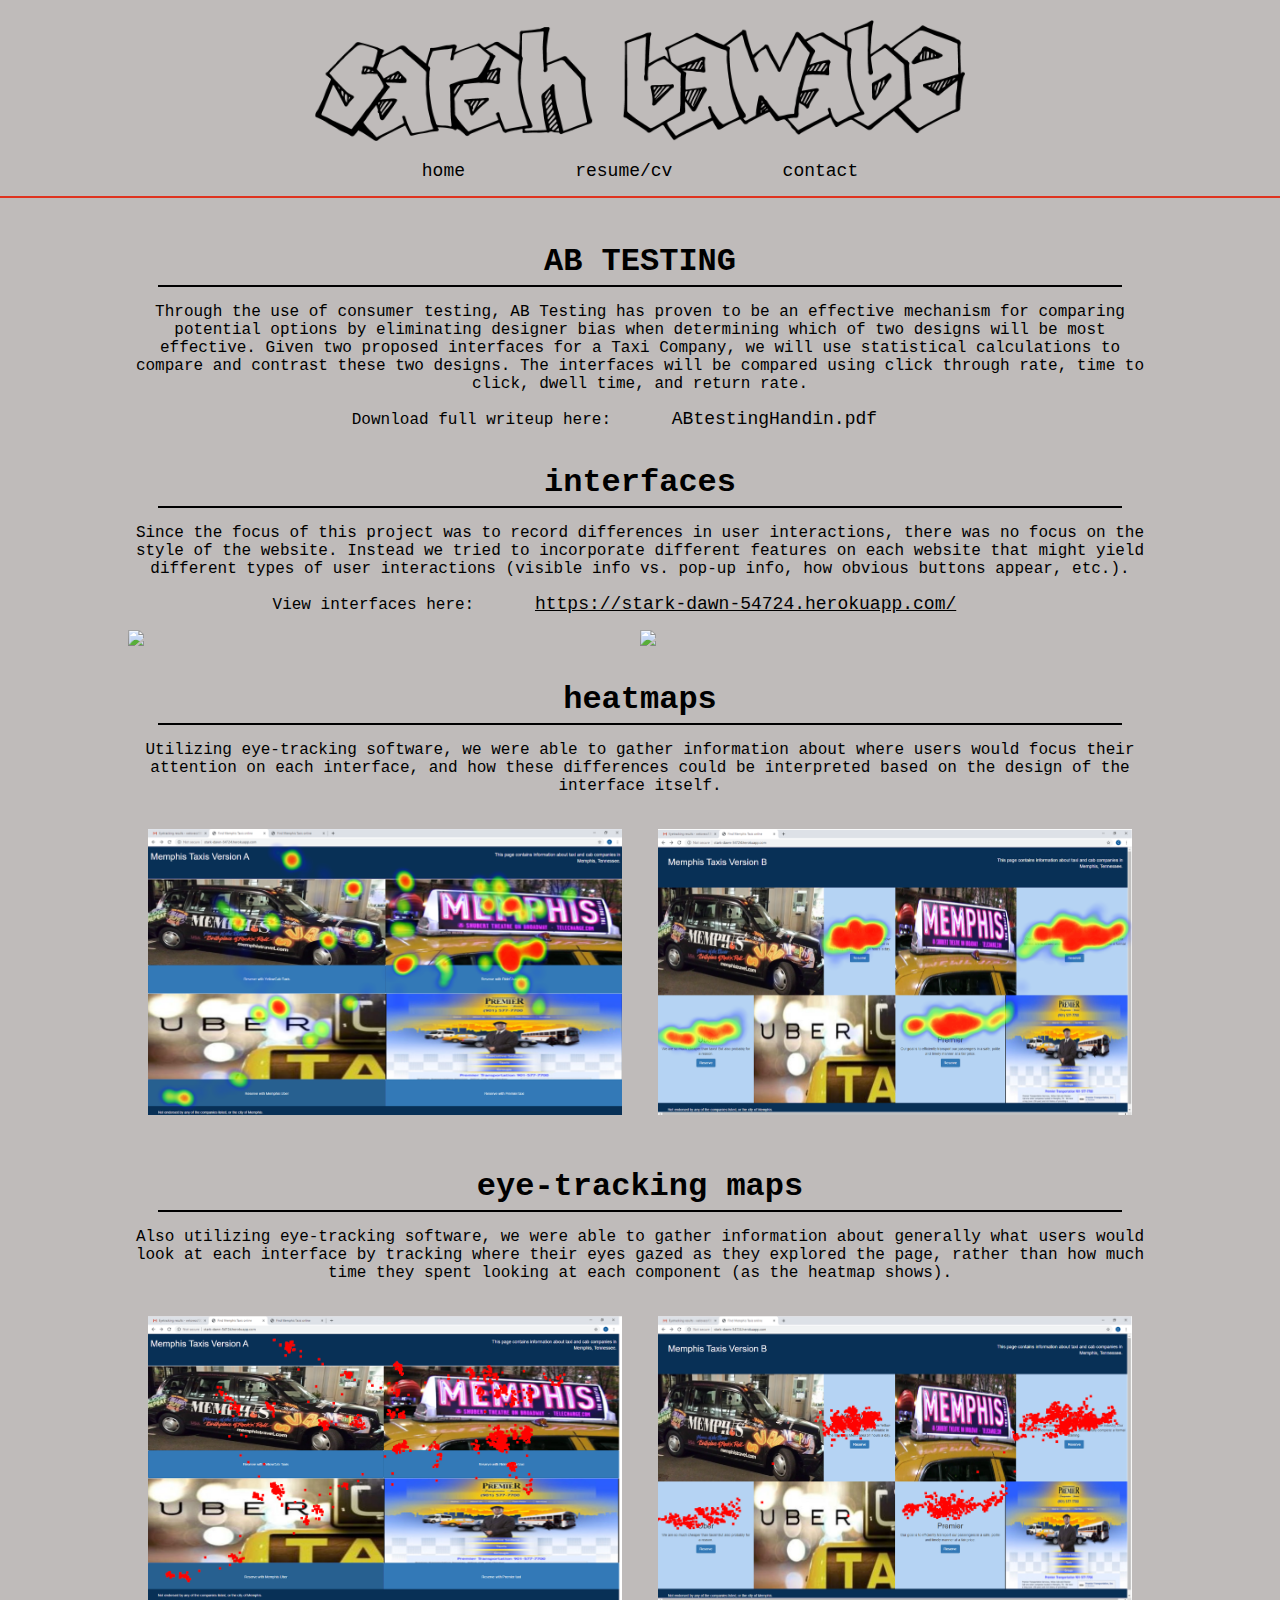
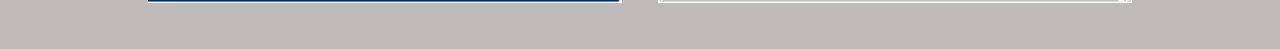
==== ABtesting.html @ 43040eb6 "initial commit" ====
<!doctype html>

<!-- AB TESTING PAGE  -->

<html>
  <head>
    <title>Sarah Bawabe</title>
    <link rel="stylesheet" href="index.css">
    <link rel="stylesheet" href="ABtesting.css">
    <link rel="stylesheet" href="https://fonts.googleapis.com/icon?family=Material+Icons">
    <script src='https://kit.fontawesome.com/a076d05399.js'></script>
    <meta name="viewport" content="width=device-width, initial-scale=1">
  </head>

  <div class="topBox">
    <div id="nameBox">
      <img src="name.png" id="name">
    </div>
    <div id="optionsBox">
      <nav>
        <a href="main.html">home</a>
        <a href="resume.html">resume/cv</a>
        <a href="contact.html">contact</a>
      </nav>
    </div>
  </div>

  <div id="bottomBox">
    <div class="infoBox">
      <h1> AB TESTING </h1>
      <p> Through the use of consumer testing, AB Testing has proven to be an effective
        mechanism for comparing potential options by eliminating designer bias when
        determining which of two designs will be most effective. Given two proposed
        interfaces for a Taxi Company, we will use statistical calculations to compare
        and contrast these two designs. The interfaces will be compared using click
        through rate, time to click, dwell time, and return rate. </p>

      <p> Download full writeup here:
        <a href="ABtestingHandin.pdf">
          ABtestingHandin.pdf <i class="fas fa-file-download"></i> </a>
      </p>

      <h1> interfaces </h1>
      <p> Since the focus of this project was to record differences in user interactions,
      there was no focus on the style of the website. Instead we tried to incorporate different
      features on each website that might yield different types of user interactions
      (visible info vs. pop-up info, how obvious buttons appear, etc.). </p>

      <p> View interfaces here:
        <a href="https://stark-dawn-54724.herokuapp.com/" style="text-decoration: underline">
          https://stark-dawn-54724.herokuapp.com/ </a>
      </p>

      <div class="picHolder">
        <img src="taxiA.png" class="taxiPNG">
        <img src="taxiB.png" class="taxiPNG">
      </div>

      <h1> heatmaps </h1>
      <p> Utilizing eye-tracking software, we were able to gather information about
        where users would focus their attention on each interface, and how these
        differences could be interpreted based on the design of the interface itself. </p>
      <div class="picHolder">
        <img src="heatmapA.png" class="heatmapPNG">
        <img src="heatmapB.png" class="heatmapPNG">
      </div>

      <h1> eye-tracking maps </h1>
      <p> Also utilizing eye-tracking software, we were able to gather information about
        generally what users would look at each interface by tracking where their eyes
        gazed as they explored the page, rather than how much time they spent looking at
        each component (as the heatmap shows). </p>
      <div class="picHolder">
        <img src="redMapA.png" class="heatmapPNG">
        <img src="redMapB.png" class="heatmapPNG">
      </div>
    </div>
  </div>


</html>
---- index.css ----
body {
  font-family: monospace;
  background-color: #BFBBBA;
  display: flex;
  justify-content: center;
}

#name {
  width: 650px;
}

#nameBox {
  display: flex;
  justify-content: center;
  margin-top: 20px;
  margin-bottom: 20px;
}

#optionsBox {
  display: flex;
  float: none;
  justify-content: center;
  margin-bottom: 15px;
}

a {
  cursor: pointer;
  padding-left: 3vw;
  padding-right: 3vw;
  padding-top: 5px;
  padding-bottom: 5px;
  margin-left: 1vw;
  margin-right: 1vw;
  font-size: 18px;
  text-decoration: none;
  color: black;
}

a:hover,#selected {
  background-color: #DF331F;
  color: white;
}

.topBox {
  background-color: #BFBBBA;
  border-bottom: #DF331F solid 2px;
  width: 100vw;
  position: fixed;
  top: 0;
}

@media only screen and (max-width: 750px) {
  #name {
    width: 400px;
  }
}

@media only screen and (max-width: 550px) {
  #name {
    width: 90vw;
  }

  a {
    font-size: 14px;
  }
}
---- ABtesting.css ----
#bottomBox {
  margin-top: 200px;
  display: flex;
  justify-content: center;
  text-align: center;
  flex-direction: column;
  width: 80vw;
}

h1 {
  color: black;
  margin: 30px;
  margin-bottom: 0px;
  font-size: 32px;
  padding-top: 5px;
  padding-bottom: 5px;
  border-bottom: 2px solid black;
}

p {
  font-size: 16px;
}

.picHolder {
  display: flex;
  justify-content: center;
}

.taxiPNG {
  width: 40vw;
}

.heatmapPNG {
  width: 37vw;
  margin: 18px;
}

@media only screen and (max-width: 600px) {
  
}
@media only screen and (max-width: 600px) {
  #bottomBox {
    margin-top: 150px;
  }

  h1 {
    margin-top: 20px;
  }
  .picHolder {
    flex-direction: column;
    align-items: center;
  }

  .heatmapPNG {
    margin: 0px;
    margin-bottom: 20px;
    width: 80vw;
  }
}
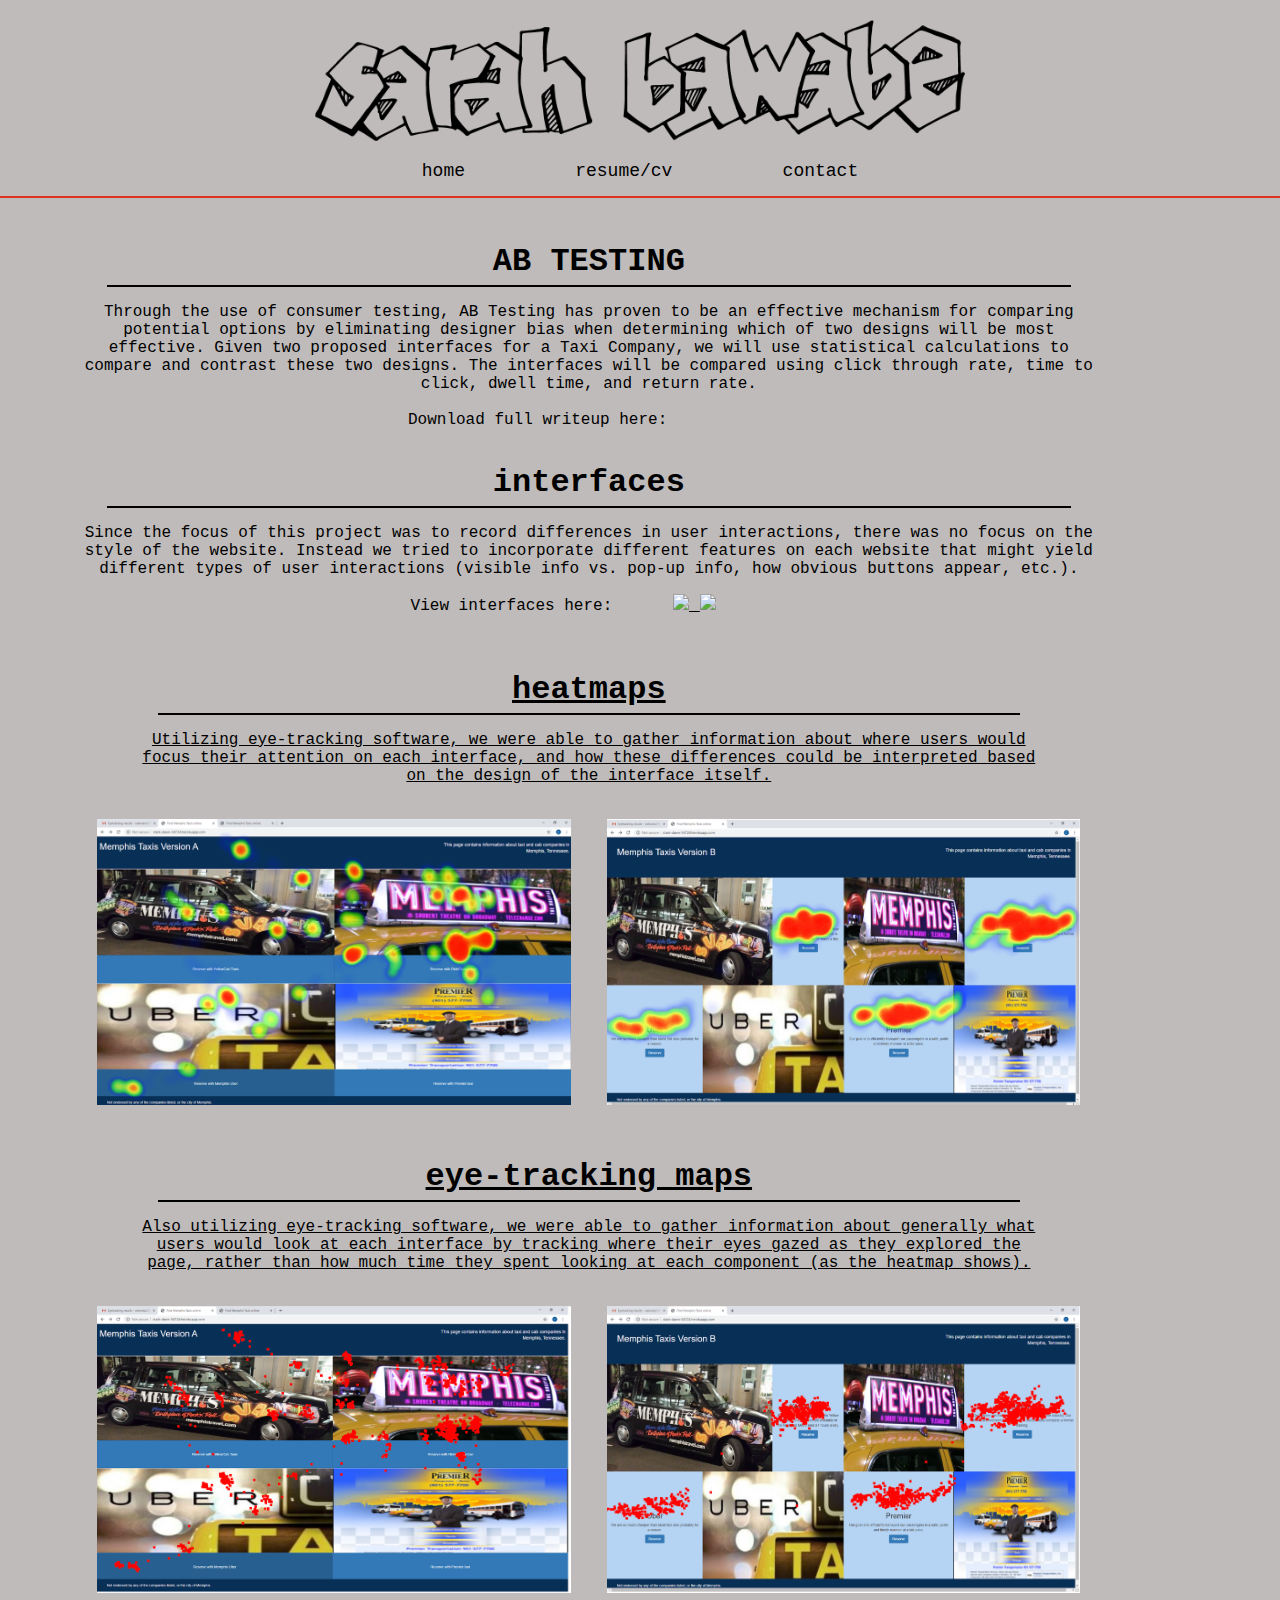
==== commit 038410ca: "Update ABtesting.html" ====
--- a/ABtesting.html
+++ b/ABtesting.html
@@ -9,7 +9,7 @@
     <link rel="stylesheet" href="ABtesting.css">
     <link rel="stylesheet" href="https://fonts.googleapis.com/icon?family=Material+Icons">
     <script src='https://kit.fontawesome.com/a076d05399.js'></script>
-    <meta name="viewport" content="width=device-width, initial-scale=1">
+    <meta content="width=device-width, initial-scale=1" name="viewport" />
   </head>
 
   <div class="topBox">
@@ -18,7 +18,7 @@
     </div>
     <div id="optionsBox">
       <nav>
-        <a href="main.html">home</a>
+        <a href="index.html">home</a>
         <a href="resume.html">resume/cv</a>
         <a href="contact.html">contact</a>
       </nav>
@@ -36,8 +36,7 @@
         through rate, time to click, dwell time, and return rate. </p>
 
       <p> Download full writeup here:
-        <a href="ABtestingHandin.pdf">
-          ABtestingHandin.pdf <i class="fas fa-file-download"></i> </a>
+        <a href="ABtestingHandin.pdf" target="_blank”> ABtestingHandin.pdf <i class="fas fa-file-download"></i> </a>
       </p>
 
       <h1> interfaces </h1>
@@ -47,7 +46,7 @@
       (visible info vs. pop-up info, how obvious buttons appear, etc.). </p>
 
       <p> View interfaces here:
-        <a href="https://stark-dawn-54724.herokuapp.com/" style="text-decoration: underline">
+        <a href="https://stark-dawn-54724.herokuapp.com/" style="text-decoration: underline" target="_blank”>
           https://stark-dawn-54724.herokuapp.com/ </a>
       </p>
 
--- a/index.css
+++ b/index.css
@@ -3,10 +3,17 @@
   background-color: #BFBBBA;
   display: flex;
   justify-content: center;
+  -webkit-box-sizing: border-box;
+  -moz-box-sizing: border-box;
+  box-sizing: border-box;
 }
 
 #name {
+/*   -webkit-box-sizing: border-box; */
+  display: block;
   width: 650px;
+/*   height: auto;
+  max-height: 20vh; */
 }
 
 #nameBox {
@@ -14,6 +21,7 @@
   justify-content: center;
   margin-top: 20px;
   margin-bottom: 20px;
+  align-items: flex-start;
 }
 
 #optionsBox {
@@ -43,23 +51,20 @@
 
 .topBox {
   background-color: #BFBBBA;
+  display: flex;
+  flex-direction: column;
   border-bottom: #DF331F solid 2px;
   width: 100vw;
   position: fixed;
   top: 0;
 }
 
-@media only screen and (max-width: 750px) {
-  #name {
-    width: 400px;
-  }
-}
-
-@media only screen and (max-width: 550px) {
+@media only screen and (max-width: 715px) {  
   #name {
     width: 90vw;
+/*     height: auto; */
   }
-
+  
   a {
     font-size: 14px;
   }
--- a/ABtesting.css
+++ b/ABtesting.css
@@ -36,9 +36,6 @@
 }
 
 @media only screen and (max-width: 600px) {
-  
-}
-@media only screen and (max-width: 600px) {
   #bottomBox {
     margin-top: 150px;
   }
@@ -56,4 +53,9 @@
     margin-bottom: 20px;
     width: 80vw;
   }
+
+  .taxiPNG {
+    margin: 0px;
+    width: 80vw;
+  }
 }
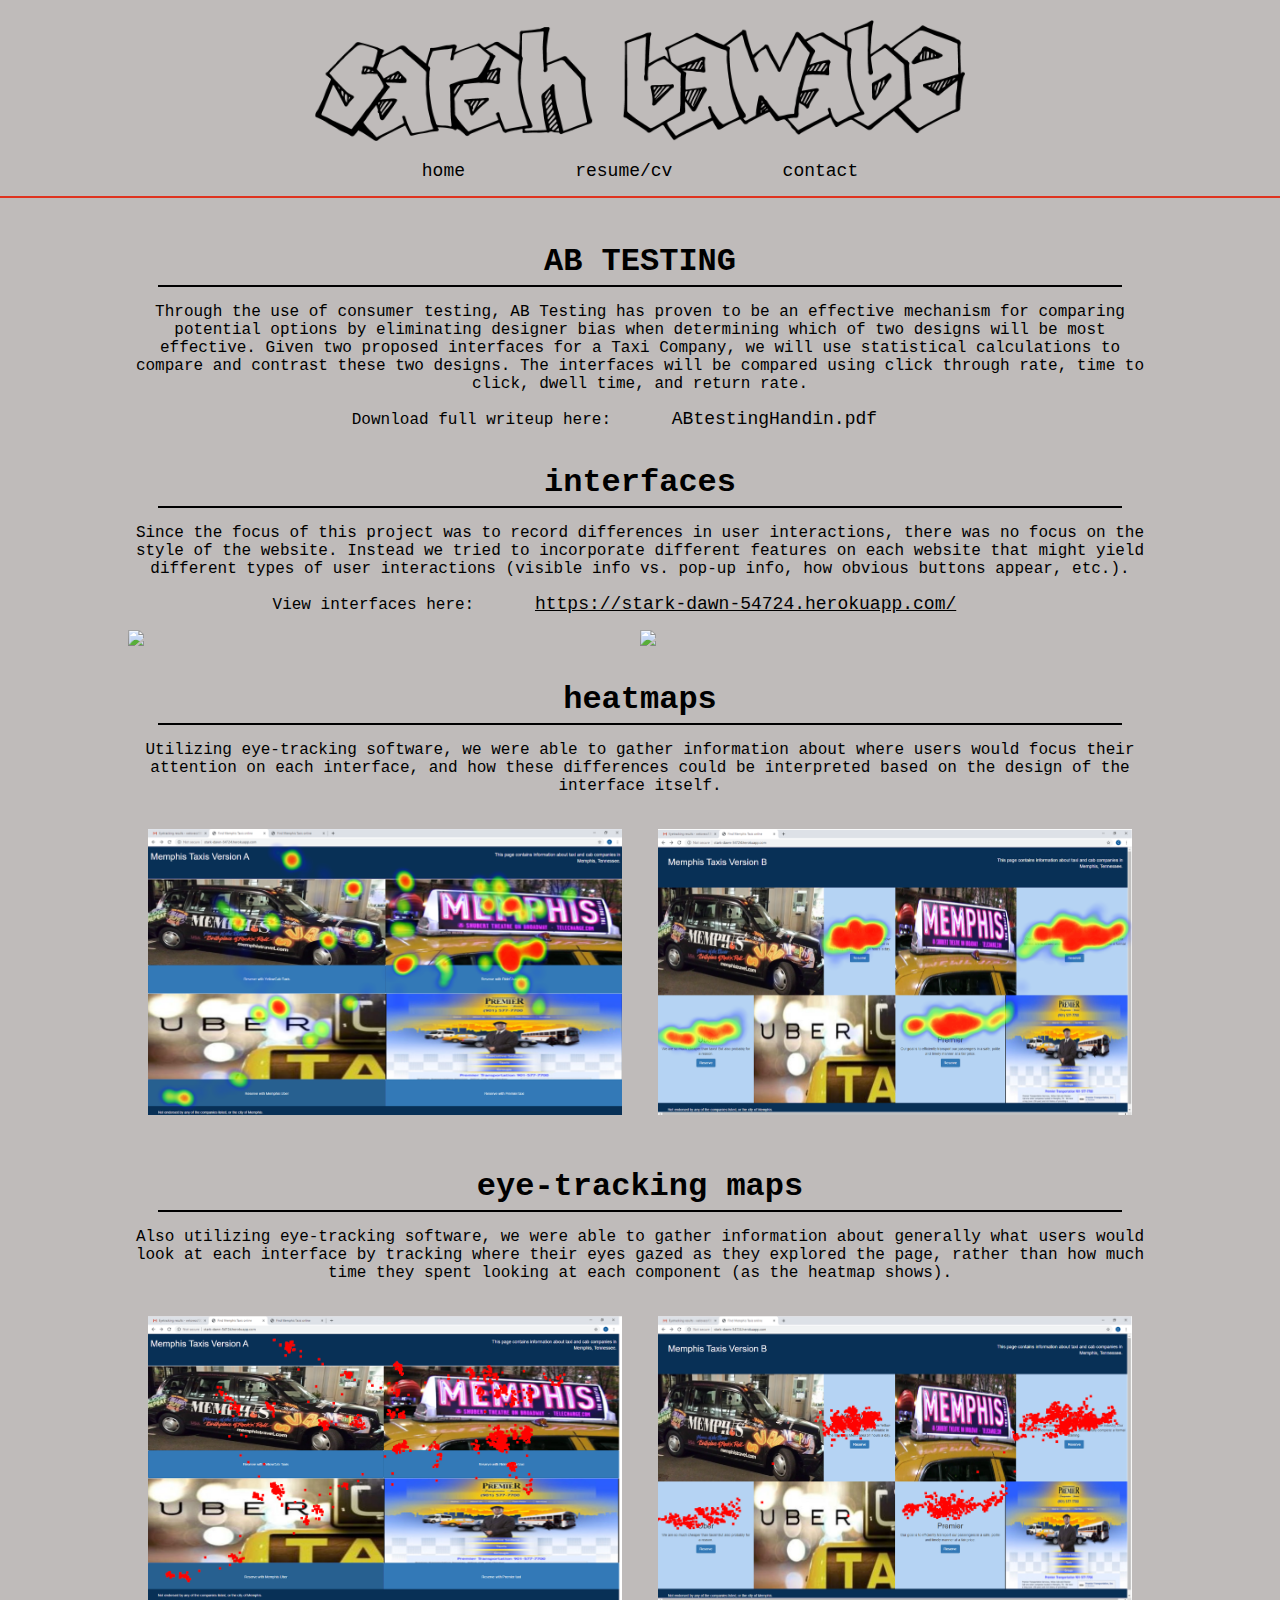
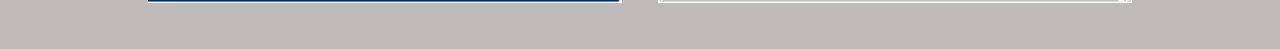
==== commit 0a31ba96: "Add files via upload" ====
--- a/ABtesting.html
+++ b/ABtesting.html
@@ -36,7 +36,8 @@
         through rate, time to click, dwell time, and return rate. </p>
 
       <p> Download full writeup here:
-        <a href="ABtestingHandin.pdf" target="_blank”> ABtestingHandin.pdf <i class="fas fa-file-download"></i> </a>
+        <a href="ABtestingHandin.pdf">
+          ABtestingHandin.pdf <i class="fas fa-file-download"></i> </a>
       </p>
 
       <h1> interfaces </h1>
@@ -46,7 +47,7 @@
       (visible info vs. pop-up info, how obvious buttons appear, etc.). </p>
 
       <p> View interfaces here:
-        <a href="https://stark-dawn-54724.herokuapp.com/" style="text-decoration: underline" target="_blank”>
+        <a href="https://stark-dawn-54724.herokuapp.com/" style="text-decoration: underline">
           https://stark-dawn-54724.herokuapp.com/ </a>
       </p>
 
